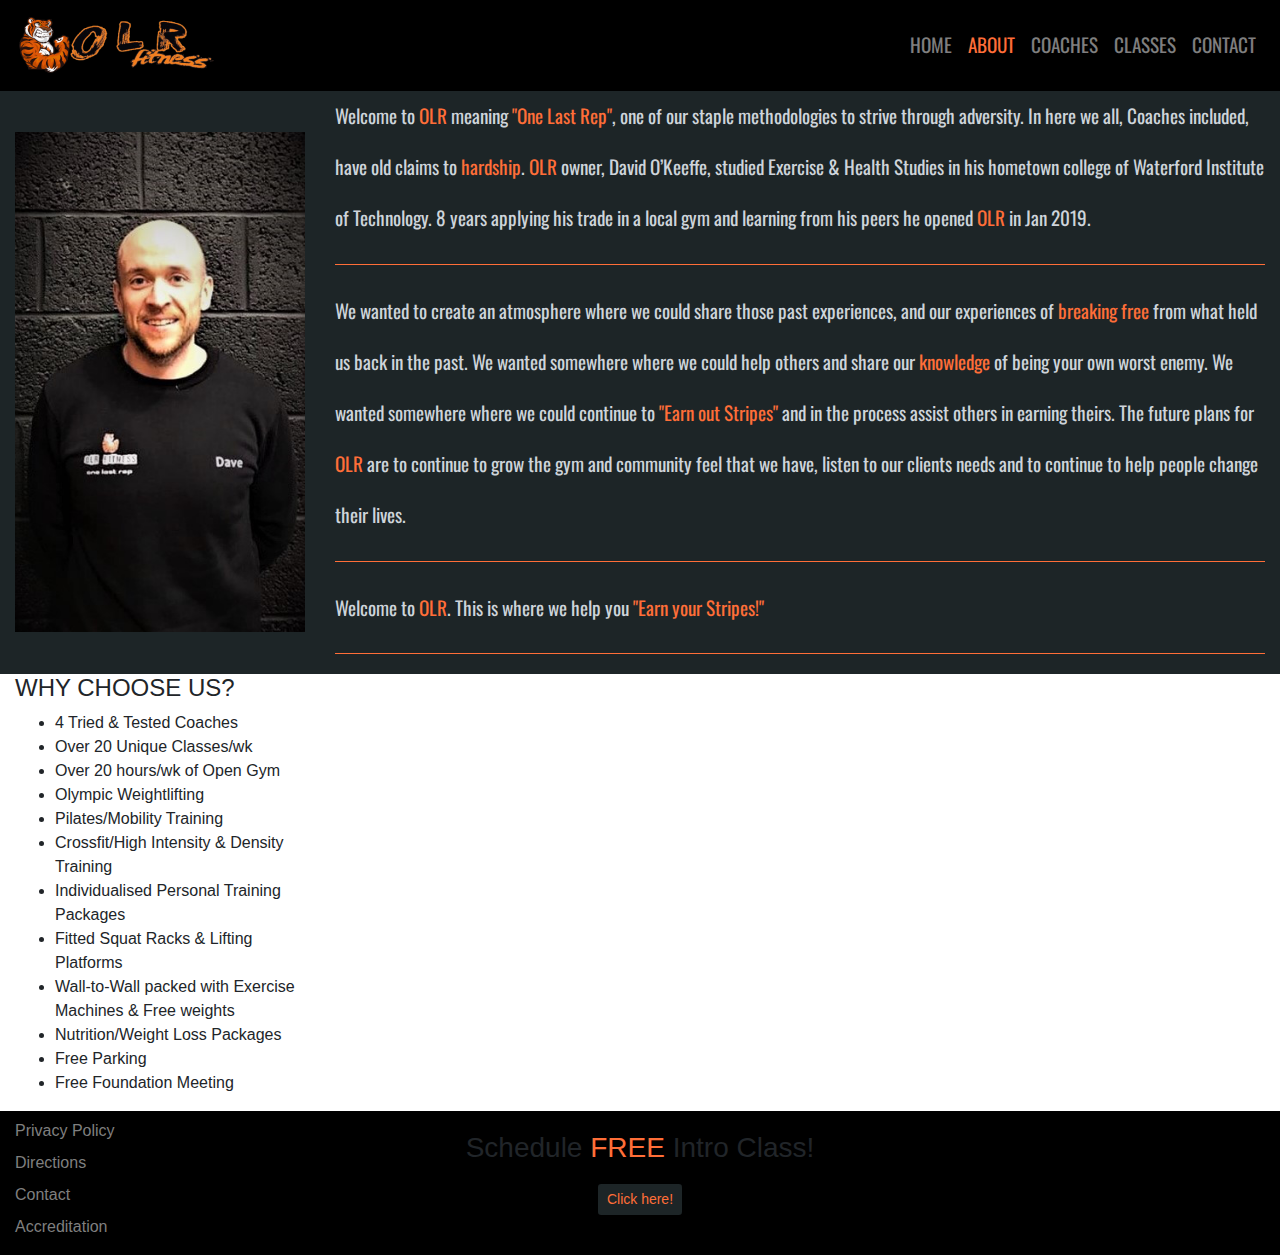
==== about.html @ 80a152c9 "Branding images placed in images directory for Carousel" ====
<!doctype html>
<html lang="en">
<head>
    <meta charset="UTF-8">
    <meta name="viewport"
          content="width=device-width, initial-scale=1.0">
    <meta http-equiv="X-UA-Compatible" content="ie=edge">
    <link rel="stylesheet" href="css/style.css" type="text/css">
    <link rel="stylesheet" href="https://maxcdn.bootstrapcdn.com/bootstrap/4.1.3/css/bootstrap.min.css">
    <link rel="stylesheet" href="https://use.fontawesome.com/releases/v5.8.1/css/all.css" integrity="sha384-50oBUHEmvpQ+1lW4y57PTFmhCaXp0ML5d60M1M7uH2+nqUivzIebhndOJK28anvf" crossorigin="anonymous">
    <link rel="stylesheet" href="https://fonts.googleapis.com/css?family=Oswald">
    <title>One Last Rep | Earn your Stripes!</title>
</head>

<body>
<header>
<!-- Nav -->
    <nav class="navbar navbar-expand-lg navbar-dark bg-custom fixed-top">

        <!-- Gym Logo -->
        <a class="navbar-brand" href="index.html">
            <img src="images/olrfitnesslogo.png" alt="gym Logo" title="gym Logo">
        </a>

        <!-- Toggler Icon on Mobile -->
        <button class="navbar-toggler" type="button" data-toggle="collapse" data-target="#navbarNavDropdown" aria-controls="navbarNavDropdown" aria-expanded="false" aria-label="Toggle navigation">
            <span class="navbar-toggler-icon"></span>
        </button>

        <!-- Navigation Links -->
        <div class="collapse navbar-collapse" id="navbarNavDropdown">
            <ul class="navbar-nav ml-auto uppercase">
               <li class="nav-item">
                   <a class="nav-link" href="index.html">Home</a>
               </li>
                <li class="nav-item active">
                   <a class="nav-link" href="about.html">About<span class="sr-only">(current)</span></a>
               </li>
                <li class="nav-item">
                   <a class="nav-link" href="coaches.html">Coaches</a>
               </li>
                <li class="nav-item">
                   <a class="nav-link" href="classes.html">Classes</a>
               </li>
                <li class="nav-item">
                   <a class="nav-link" href="contact.html">Contact</a>
               </li>
            </ul>
        </div>
    </nav>
</header>

<section class="container-fluid about-main justify-content-center">
    <div class="row">
        <div class="col-sm-12 col-md-4 col-lg-3 d-md-block owner-main">
            <figure class="owner-image" title="olrowner"></figure>
        </div>
        <div class="col-sm-12 col-md-8 col-lg-9 owner-details">
            <p> Welcome to <span class="orange">OLR</span> meaning <span class="orange">"One Last Rep"</span>, one of our staple methodologies to strive through adversity.
                In here we all, Coaches included, have old claims to <span class="orange">hardship</span>. <span class="orange">OLR</span> owner, David O’Keeffe, studied Exercise
                & Health Studies in his hometown college of Waterford Institute of Technology. 8 years applying his trade in a local gym and learning from his peers he opened <span class="orange">OLR</span> in Jan 2019.</p>
            <p> We wanted to create an atmosphere where we could share those past experiences, and our experiences of <span class="orange">breaking
                free</span> from what held us back in the past. We wanted somewhere where we could help others and share our <span class="orange">knowledge</span>
                of being your own worst enemy. We wanted somewhere where we could continue to <span class="orange">"Earn out Stripes"</span> and in the
                process assist others in earning theirs. The future plans for <span class="orange">OLR</span> are to continue to grow the gym and
                community feel that we have, listen to our clients needs and to continue to help people change their lives.</p>
            <p> Welcome to <span class="orange">OLR</span>. This is where we help you <span class="orange">"Earn your Stripes!"</span></p>
        </div>
    </div>
</section>

<section class="container-fluid about-body">
    <div class="row">
       <div class="col-12 amenities-header uppercase">
           <h4>Why choose us?</h4>
       </div>
    </div>
    <div class="row">
        <div class="col-sm-12 col-md-3 col-lg-3 amenities">
            <ul class="amenities-list">
                <li class="amenities-item">4 Tried & Tested Coaches</li>
                <li class="amenities-item">Over 20 Unique Classes/wk</li>
                <li class="amenities-item">Over 20 hours/wk of Open Gym</li>
                <li class="amenities-item">Olympic Weightlifting</li>
                <li class="amenities-item">Pilates/Mobility Training</li>
                <li class="amenities-item">Crossfit/High Intensity & Density Training</li>
                <li class="amenities-item">Individualised Personal Training Packages</li>
                <li class="amenities-item">Fitted Squat Racks & Lifting Platforms</li>
                <li class="amenities-item">Wall-to-Wall packed with Exercise Machines & Free weights</li>
                <li class="amenities-item">Nutrition/Weight Loss Packages</li>
                <li class="amenities-item">Free Parking</li>
                <li class="amenities-item">Free Foundation Meeting</li>
            </ul>
        </div>
        <!--Carousel-->

    </div>
</section>

<!-- Footer (social media/Free Intro Class CTA/Privacy Policy etc etc) -->
    <footer class="container-fluid">
        <div class="row">
            <div class="col-sm-4 footer-list text-center">
                <ul class="additional-links-footer">
                    <li class="footer-item"><a href="#">Privacy Policy</a></li>
                    <li class="footer-item"><a href="https://wego.here.com/directions/mix//OLR-Fitness,-Six-Cross-Roads,-Waterford:[base64]?map=52.22113,-6.92637,11,normal&fb_locale=en_GB" target="_blank">Directions</a></li>
                    <li class="footer-item"><a href="contact.html">Contact</a></li>
                    <li class="footer-item"><a href="#">Accreditation</a></li>
                </ul>
            </div>
            <div class="col-sm-4 sign-up text-center">
                <section class="free-intro">
                    <h3 class="free-intro-header">Schedule <span class="faded-orange">FREE</span> Intro Class!</h3>
                        <button class="btn btn-sm btn--cta btn--orange" data-toggle="modal" data-target="#signUpModal">Click here!</button>
                </section>
            </div>
            <div class="col-sm-4">
                <ul class="list-inline social-links">
                    <li class="list-inline-item">
                        <a target="_blank" href="https://www.facebook.com/OLR-Fitness-486930048474107/">
                            <i class="fab fa-facebook" aria-hidden="true"></i>
                            <span class="sr-only">Facebook</span>
                        </a>
                    </li>
                    <li class="list-inline-item">
                        <a target="_blank" href="#">
                            <i class="fab fa-twitter" aria-hidden="true"></i>
                            <span class="sr-only">Twitter</span>
                        </a>
                    </li>
                    <li class="list-inline-item">
                        <a target="_blank" href="https://www.instagram.com/olrfitnesswaterford/?hl=en">
                            <i class="fab fa-instagram" aria-hidden="true"></i>
                            <span class="sr-only">Instagram</span>
                        </a>
                    </li>
                    <li class="list-inline-item">
                        <a target="_blank" href="#">
                            <i class="fab fa-linkedin" aria-hidden="true"></i>
                            <span class="sr-only">LinkedIn</span>
                        </a>
                    </li>
                    <li class="list-inline-item">
                        <a target="_blank" href="#">
                            <i class="fab fa-youtube" aria-hidden="true"></i>
                            <span class="sr-only">Youtube</span>
                        </a>
                    </li>
                </ul>
            </div>
        </div>
    </footer>

<!-- Modal Popup -->
    <div class="modal" tabindex="-1" role="dialog" id="signUpModal">
        <div class="modal-dialog" role="document">
            <div class="modal-content">
                <div class="modal-header">
                    <h5 class="modal-title">Let's get you started.</h5>
                    <button type="button" class="close" data-dismiss="modal" aria-label="Close">
          <span aria-hidden="true">&times;</span>
        </button>
                </div>
                <div class="modal-body">
                    <form>
                        <div class="form-group">
                            <label for="Name">Full Name</label>
                            <input type="text" class="form-control" id="Name" aria-describedby="nameHelp" placeholder="Enter Full Name" required>
                            <small id="nameHelp" class="form-text text-muted">Your personal details are safe with us!</small>
                        </div>
                        <div class="form-group">
                            <label for="InputEmail1">Email address</label>
                            <input type="email" class="form-control" id="InputEmail1" aria-describedby="emailHelp" placeholder="Enter email" required>
                            <small id="emailHelp" class="form-text text-muted">We'll never share your email with anyone else.</small>
                        </div>
                        <div class="form-group">
                            <label for="PhoneNo">Contact Number</label>
                            <input type="number" class="form-control" id="PhoneNo" aria-describedby="phoneNoHelp" placeholder="Enter Phone Number" required>
                            <small id="phoneNoHelp" class="form-text text-muted">We'll never share your Contact number with anyone else.</small>
                        </div>
                        <div class="form-group">
                            <label for="goals">What are your Goals?</label>
                            <textarea class="form-control" id="goals" aria-describedby="goalsNoHelp" placeholder="Tell us what you need!" required></textarea>
                            <small id="goalsHelp" class="form-text text-muted">This information is strictly confidential and will enable us to tailor your first class to your requirement!</small>
                        </div>
                        <button type="submit" class="btn btn-success">Submit</button>
                    </form>
                </div>
            </div>
        </div>
    </div>
<!-- / . Modal Popup -->

<!-- JQuery -->
<script src="https://code.jquery.com/jquery-3.3.1.slim.min.js"></script>
<script src="https://cdnjs.cloudflare.com/ajax/libs/popper.js/1.14.7/umd/popper.min.js"></script>
<script src="https://stackpath.bootstrapcdn.com/bootstrap/4.3.1/js/bootstrap.min.js"></script>


</body>
</html>
---- css/style.css ----
/* Global */

.container-wrapper {
    width: 100%;
}

.uppercase {
    text-transform: uppercase;
}

.text-center {
    text-align: center !important;
}

/* Block Dividers */

.block-divider {
    width: 175px;
    height: 2px;
    border: 0;
    background-color: orangered;
}

/* Navbar */

.navbar {
    margin-bottom: 0;
    border: 0;
    background-color: black;
    text-align: center;
}

.navbar-brand {
    height: 75px;
}

.navbar-brand img{
    width: 200px;
    height: 65px;
}

.nav-item {
    font-size: 1.2em;
    font-family: 'Oswald', sans-serif;
}

.active a {
    color: #ff6e38 !important;
}

.navbar ul li a:hover {
    color: #ff6e38 !important;
    transition: all 0.35s ease-in-out;
    -moz-transition: all 0.35s ease-in-out;
    -webkit-transition: all 0.35s ease-in-out;
    -o-transition: all 0.35s ease-in-out;
}

/* Index Welcome image */

figure {
    margin: 0 !important;
}

.main-img {
    height: 50vh;
    width: 100%;
     background: url("../images/busyGym.jpg") no-repeat bottom;
      -webkit-background-size: cover;
      -moz-background-size: cover;
      -o-background-size: cover;
      background-size: cover;

      display: flex;
      align-items: center;
      justify-content: center;

      position: relative;
}

.main-img .lead {
    margin: 25px 0 0 0;
    color: white;
    font-size: 2.4rem;
    font-weight: 400;
    text-align: center;
}

/* Index Testimonials Section */

.container-wrapper-testimonials {
    margin: 0;
    padding-top: 50px;
    padding-bottom: 50px;
    background-color: #1d2527;
}

.testimonials-header {
    color: orangered;
    text-align: center;
}

.testimonial {
    padding: 20px 0;
}

.media {
    padding: 0 20px 0;
}

.testimonial-image {
    height: 100px;
    width: 100px;
    border-radius: 50%;
}

.media-body p {
    color: white;
    padding-left: 15px;
    padding-right: 15px;
}

p .orange {
    color: #ff6e38;
}

/* About Owner & History Section */

.about-main {
    margin-top: 90px;
    background: #1d2527;
}

.owner-main {
    margin: auto 0;
}

.owner-image {
    background: url("../images/daveowner.jpg") no-repeat center;
    position: relative;
    background-size: cover;
    height: 500px;
}

.owner-details {
    font-size: 1.2em;
    line-height: 3.2rem;
    font-family: 'oswald', sans-serif;
    color: #ced4da;
    padding: 0 auto;
}

.owner-details p::after {
    content: "";
    display: block;
    height: 1px;
    width: 100%;
    margin: 20px 0;
    background: #ff6e38;
}

/* About Set Apart Column */

.set-apart-column {
    height: auto;
    width: 100%;
     background: url("../images/bodybuilding-close-up-dumbbells-260352.jpg") no-repeat center;
      -webkit-background-size: cover;
      -moz-background-size: cover;
      -o-background-size: cover;
      background-size: cover;

      display: flex;
      align-items: center;
      justify-content: center;

      position: relative;
}

.set-apart-column p {
    font-family: 'Oswald', sans-serif;
    font-size: 2.4em;
    color: #ced4da;
    text-align: center;
    line-height: 12.0rem;
    text-shadow: -1px 0 black, 0 1px black, 1px 0 black, 0 -1px black;
}

/* Coaches Profile Section */

.coaches-profiles {
    margin-top: 90px;
    background-color: #1d2527;
}

.coach-details {
    padding-top: 20px;
    padding-left: 30px !important;
}

.coach-details img {
    margin-left: 10px;
    height: 200px;
    width: 200px;
    padding-bottom: 10px;
}

.coach-expertise h4 {
    font-family: 'Oswald', sans-serif;
    color: #ced4da;
    text-decoration: underline;
    text-align: center;
    padding-top: 10px;
}

.list-group {
    color: #ced4da;
    list-style-type: none;
    padding: 15px 0;
    text-align: center;
}

.list-group-item {
    background-color: #1d2527 !important;
    border: none !important;
}

.list-group li {
    font-family: 'Oswald', sans-serif;
    font-size: 0.8em;
    padding: 10px 0;
}

.coach-name h3 {
    font-family: 'Oswald', sans-serif;
    text-align: center;
    color: #ff6e38;
    background-image: linear-gradient(rgba(0, 0, 0, 0), rgba(0, 0, 0, 0) , rgba(255, 255, 255, 0.1));
    padding: auto;
}

.coach-bio p {
    color: #ced4da;
    font-family: 'Oswald', sans-serif;
    line-height: 2.4em;
    font-size: 18px;
}

/* Classes Breakdown Section */

.classes-breakdown {
    margin-top: 90px;
    background-color: #1d2527;
}

/* Classes Class details */

.class-details i {
    color: #ced4da;
}

/* Classes Timetable */

.timetable-header {
    margin-top: 10px;
}

.timetable-header h2 {
    color: #ff6e38;
    text-align: center;
    font-family: 'Oswald', sans-serif;
}

.timetable-header h2::after {
    content: "";
    display: block;
    height: 1px;
    width: 100%;
    margin: 20px 0;
    background: #ff6e38;
}

.timetable-subheader {
    color: #ced4da;
    text-align: center;
    font-family: 'Oswald', sans-serif;
    font-size: large;
    margin-bottom: 0;
}

.class-timetable-day {
    font-family: 'Oswald', sans-serif;
    font-size: 1.2em;
    text-align: center;
    margin: 0;
    padding: 0;
    width: 100%;
}

.class-timetable-day li {
    border: 2px solid #ff6e38;
    list-style-type: none;
    border-radius: 14px 14px 0 0;
    margin: 10px;
    overflow: auto;
    background: #ced4da;
}

.day {
    background-color: #ff6e38 !important;
    padding: 6px 10px 10px 10px;
}

.day h4 {
    color: #1d2527;
    text-align: left;
    font-size: 1.4em;
}

.classes-breakdown ul::before {
    content: "";
    display: block;
    height: 1px;
    width: 100%;
    margin: 20px 0;
    background: #ff6e38;
}

/* Contact Form */

.contact-form-section {
    margin: 91px 0 20px 0;
    /*background-color: #ced4da;*/

    background: url("../images/barbell_rack.jpg") no-repeat center;
      -webkit-background-size: cover;
      -moz-background-size: cover;
      -o-background-size: cover;
      background-size: cover;
    box-shadow: inset 0 0 0 1000px rgba(0,0,0,.5);

    padding: 20px;
    border: solid 1px orangered;
    border-radius: 7px;

}

.contact-form-header {
    font-family: 'Oswald', sans-serif;
    color: #ff6e38;
    padding-top: 10px;
}

.contact-form-header::after {
    content: "";
    display: block;
    height: 1px;
    width: 80%;
    margin: 20px auto 0;
    background: #ff6e38;
}

.contact-form-sub-header {
    font-family: 'Oswald', sans-serif;
    color: #ced4da;
    padding-bottom: 10px;
}

form .form-control {
    margin-bottom: 10px;
}

form textarea {
    height: 15rem !important;
}

.custom-select {
    color: #495057 !important;
    margin-bottom: 10px;
}

/* Opening Hours Contact Page */

.opening-hours-header {
    font-family: 'Oswald', sans-serif;
    font-size: 1.6em;
    color: #1d2527;
    padding: 0;
    margin: 0 auto 15px;
}

.opening-hours-header h4::after {
    content: "";
    display: block;
    height: 1px;
    width: 80%;
    margin: 20px auto 0;
    background: #ff6e38;
}

.opening-hours ul {
    font-family: 'Oswald', sans-serif;
    font-size: 1.2em;
    color: #1d2527;
    list-style-type: none;
    padding: 0;
    margin: auto;
}

.opening-hours li {
    margin-bottom: 20px;
}

.weekdays p {
    margin-bottom: 0;
    text-decoration: underline;
}

.weekdays i {
    color: #ff6e38;
}


/* Footer */

footer {
    background: #000000;
}

/* Auxiliary Links */

.footer-list .additional-links-footer {
    padding-left: 0 !important;
}

.footer-list .footer-item a {
    color: #7f7f7f;
}

.footer-item {
    list-style-type: none;
    padding-top: 0.5rem;
}

.footer-list li a {
    text-decoration: none;
    transition: all 0.35s ease-in-out;
    -moz-transition: all 0.35s ease-in-out;
    -webkit-transition: all 0.35s ease-in-out;
    -o-transition: all 0.35s ease-in-out;
}

.footer-list li a:hover {
    color: #ff6e38;
}

/* Sign-up Footer Section*/

.sign-up h3 {
    text-align: center;
    padding: 20px 0;
    margin-bottom: 0;
}

.free-intro .faded-orange {
    color: #ff6e38;
}

.btn--orange {
    background-color: #1d2527;
    color: #ff6e38;
    display: flex;
    justify-content: center;
    align-items: center;
}

/* Social Media Links Footer Section */

.social-links {
    padding-top: 50px;
    text-align: center;
}

.social-links li a i {
    width: 40px;
    height: 40px;
    font-size: 2em;
    color: #7f7f7f;
    transition: all 0.35s ease-in-out;
    -moz-transition: all 0.35s ease-in-out;
    -webkit-transition: all 0.35s ease-in-out;
    -o-transition: all 0.35s ease-in-out;
}

.social-links li a i:hover {
    color: #ff6e38;
}

/* Modal */

.modal-header, .form-group {
    color: orangered;
}

.close {
    color: orangered !important;
}

.form-group small {
    color: #7e9ca7 !important;
}

.btn-success {
    background-color: white !important;
    color: orangered !important;
    border-color: #ced4da !important;
}

/* Media Queries */

@media (min-width: 992px) {
    .col-sm-4 {
        width: 100%;
    }

    .col-md-4 {
        flex: 0 0 50%;
        width: 33%;
    }

    /* Classes Page expansion */
    .classes-breakdown ul::before {
        height: 0;
        width: 0;
    }

    .class-timetable-day {
        border-top: 1px solid #ff6e38;
        width: 100%;
        margin: 20px 0;
        padding: 15px 0 0 0;
    }

    .class-timetable-day {
        display: flex;
        flex-direction: row;
    }

    .class-timetable-day li {
        width: 10%;
        padding: 0 5px 0 5px;
        min-height: 100px;
    }

    /* Form width resize */
    form {
        width: 50%;
        margin: auto;
    }
}

@media (max-width: 1280px) {
    /* Coaches Section Compressions & Modifications */

    .coach-details {
        display: none;
    }

    .coach-bio {
        margin: auto;
    }

    .coach-expertise {
        margin: auto;
    }
}

@media (min-width: 768px) {
    /* Footer Additional & Social Links Alignment correction for tablet */
    .additional-links-footer {
        text-align: left;
    }

    .social-links {
        text-align: right;
    }
}

@media (min-width: 576px) and (max-width: 1024px){
    /* Footer Additional and CTA Sections Padding correction for tablet sizes */
    .footer-list {
        padding-top: 10px;
    }

    .free-intro {
        padding-bottom: 10px;
    }

    .free-intro-header {
        padding: 10px 0 !important;
    }
}

@media (min-width: 576px) and (max-width: 991px) {
    /* Index Testimonial image vertical padding to simulate centering. */
    .testimonial-image {
        margin-top: 25px;
    }
}
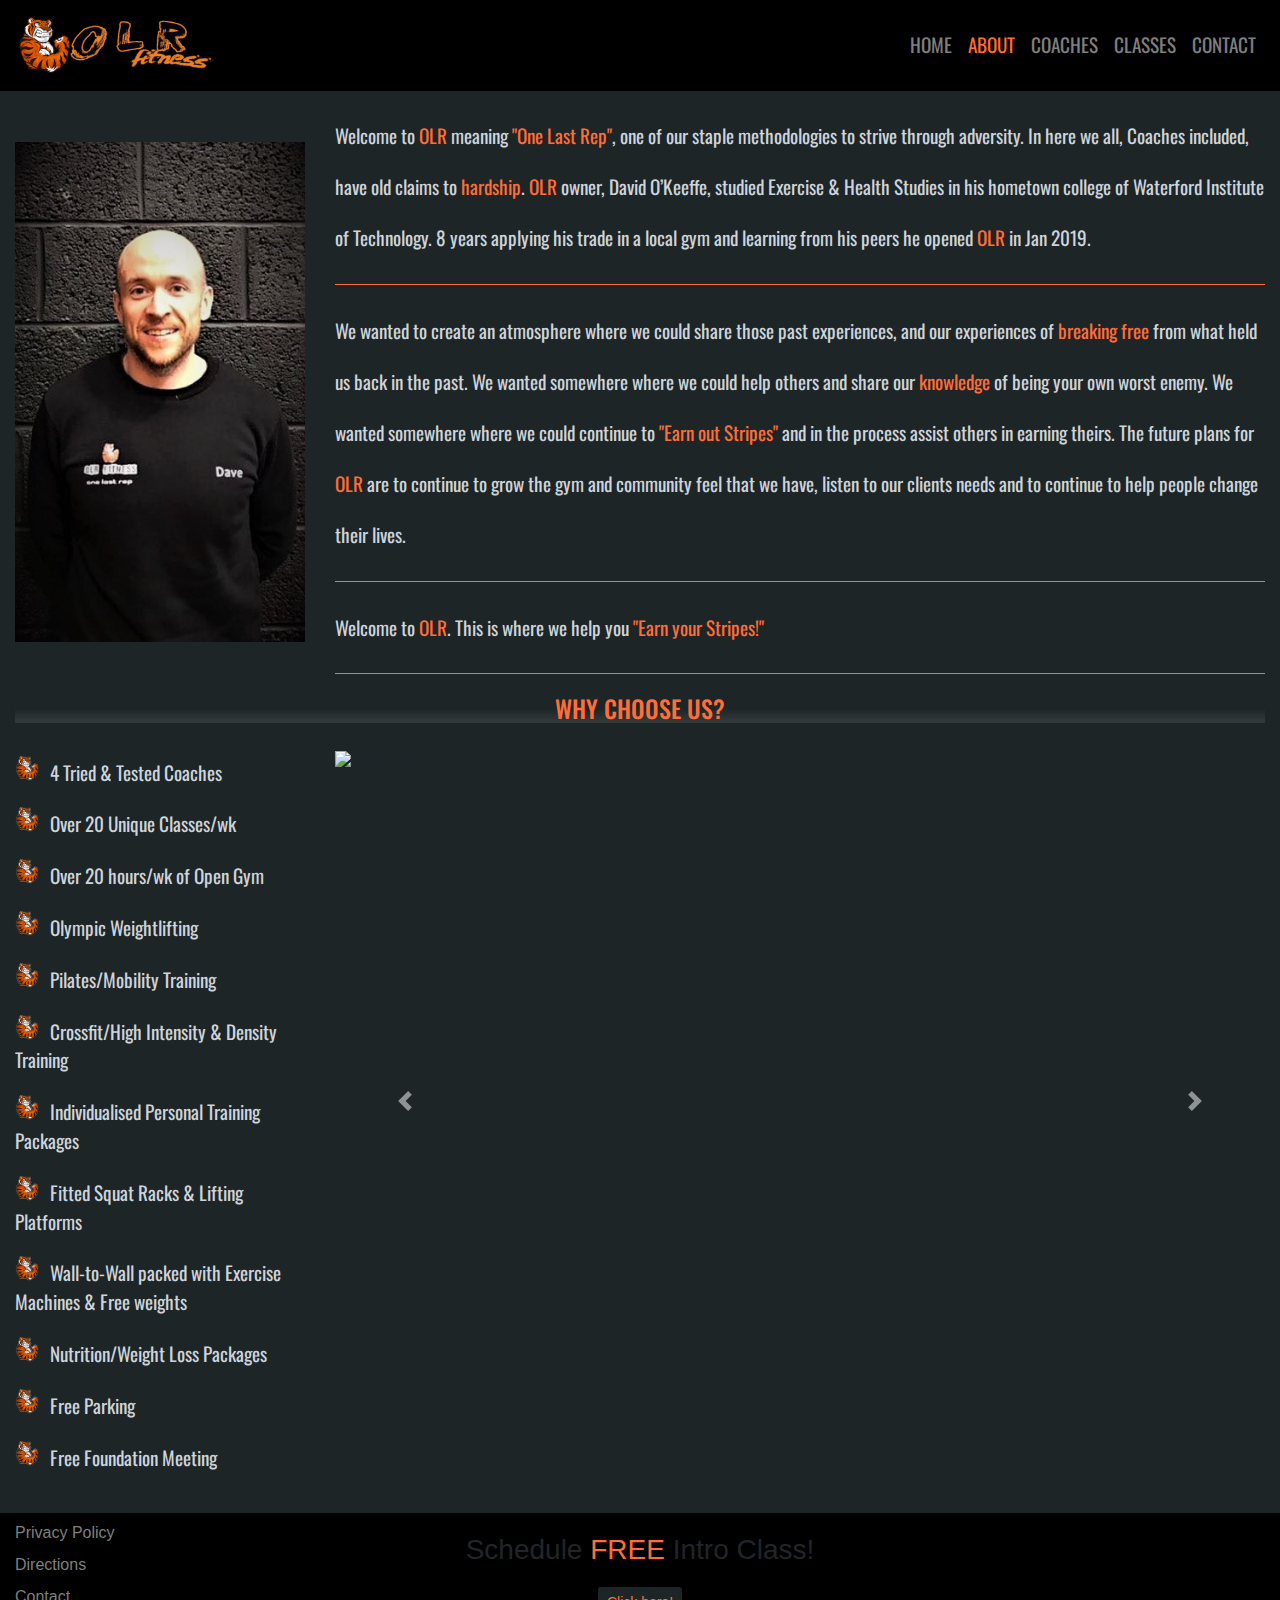
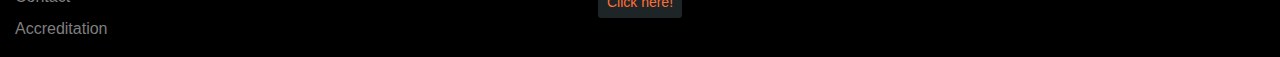
==== commit f5569eb0: "About page Carousel filled with remainder of images" ====
--- a/about.html
+++ b/about.html
@@ -92,8 +92,55 @@
                 <li class="amenities-item">Free Foundation Meeting</li>
             </ul>
         </div>
-        <!--Carousel-->
-
+
+        <!-- Carousel -->
+        <div class="col-sm-12 col-md-9 col-lg-9 carousel-container">
+            <div id="carouselExampleControls" class="carousel slide" data-ride="carousel">
+              <div class="carousel-inner">
+                <div class="carousel-item active">
+                  <img class="d-block w-100 img-fluid" src="images/assaultbike.jpg" alt="First slide">
+                </div>
+                <div class="carousel-item">
+                  <img class="d-block w-100 img-fluid" src="images/bikeerg.jpg" alt="Second slide">
+                </div>
+                <div class="carousel-item">
+                  <img class="d-block w-100 img-fluid" src="images/dumbbells.jpg" alt="Third slide">
+                </div>
+                <div class="carousel-item">
+                  <img class="d-block w-100 img-fluid" src="images/squatracks2.jpg" alt="Third slide">
+                </div>
+                <div class="carousel-item">
+                  <img class="d-block w-100 img-fluid" src="images/prowlers.jpg" alt="Third slide">
+                </div>
+                <div class="carousel-item">
+                  <img class="d-block w-100 img-fluid" src="images/resistancebands.jpg" alt="Third slide">
+                </div>
+                <div class="carousel-item">
+                  <img class="d-block w-100 img-fluid" src="images/rower.jpg" alt="Third slide">
+                </div>
+                <div class="carousel-item">
+                  <img class="d-block w-100 img-fluid" src="images/squatrack.jpg" alt="Third slide">
+                </div>
+                <div class="carousel-item">
+                  <img class="d-block w-100 img-fluid" src="images/skierg.jpg" alt="Third slide">
+                </div>
+                <div class="carousel-item">
+                  <img class="d-block w-100 img-fluid" src="images/medicineballs.jpg" alt="Third slide">
+                </div>
+                <div class="carousel-item">
+                  <img class="d-block w-100 img-fluid" src="images/olrfitnessblack-tiger.png" alt="Third slide">
+                </div>
+              </div>
+                  <a class="carousel-control-prev" href="#carouselExampleControls" role="button" data-slide="prev">
+                    <span class="carousel-control-prev-icon" aria-hidden="true"></span>
+                    <span class="sr-only">Previous</span>
+                  </a>
+                  <a class="carousel-control-next" href="#carouselExampleControls" role="button" data-slide="next">
+                    <span class="carousel-control-next-icon" aria-hidden="true"></span>
+                    <span class="sr-only">Next</span>
+                  </a>
+            </div>
+        </div>
     </div>
 </section>
 
--- a/css/style.css
+++ b/css/style.css
@@ -147,6 +147,7 @@
     line-height: 3.2rem;
     font-family: 'oswald', sans-serif;
     color: #ced4da;
+    margin-top: 20px;
     padding: 0 auto;
 }
 
@@ -159,31 +160,59 @@
     background: #ff6e38;
 }
 
-/* About Set Apart Column */
-
-.set-apart-column {
-    height: auto;
-    width: 100%;
-     background: url("../images/bodybuilding-close-up-dumbbells-260352.jpg") no-repeat center;
-      -webkit-background-size: cover;
-      -moz-background-size: cover;
-      -o-background-size: cover;
-      background-size: cover;
-
-      display: flex;
-      align-items: center;
-      justify-content: center;
-
-      position: relative;
-}
-
-.set-apart-column p {
-    font-family: 'Oswald', sans-serif;
-    font-size: 2.4em;
-    color: #ced4da;
-    text-align: center;
-    line-height: 12.0rem;
-    text-shadow: -1px 0 black, 0 1px black, 1px 0 black, 0 -1px black;
+/* Amenities List Breakdown Section */
+
+.about-body {
+    background-color: #1d2527;
+}
+
+.amenities-header h4 {
+    font-family: 'Oswald', sans-serif;
+    text-align: center;
+    color: #ff6e38;
+    background-image: linear-gradient(rgba(0, 0, 0, 0), rgba(0, 0, 0, 0) , rgba(255, 255, 255, 0.1));
+    padding: auto;
+}
+
+.amenities-list {
+    color: #ced4da;
+    list-style-type: none;
+    padding: 15px 0;
+    text-align: left;
+}
+
+.amenities-item {
+    background-color: #1d2527 !important;
+    border: none !important;
+}
+
+.amenities-list li {
+    font-family: 'Oswald', sans-serif;
+    font-size: 1.2em;
+    padding: 10px 0;
+}
+
+.amenities-item::before {
+    content: '';
+    display: inline-block;
+    height: 25px;
+    width: 35px;
+    background-image: url('../images/olrfitnessblack-tiger.png');
+    background-size: contain;
+    background-repeat: no-repeat;
+}
+
+/* About page Carousel */
+
+.carousel img {
+    object-fit: contain;
+    height: 700px;
+    min-width: 100%;
+    max-width: none;
+}
+
+.carousel-item {
+    margin: 20px auto;
 }
 
 /* Coaches Profile Section */
@@ -191,18 +220,6 @@
 .coaches-profiles {
     margin-top: 90px;
     background-color: #1d2527;
-}
-
-.coach-details {
-    padding-top: 20px;
-    padding-left: 30px !important;
-}
-
-.coach-details img {
-    margin-left: 10px;
-    height: 200px;
-    width: 200px;
-    padding-bottom: 10px;
 }
 
 .coach-expertise h4 {
@@ -332,7 +349,7 @@
     margin: 91px 0 20px 0;
     /*background-color: #ced4da;*/
 
-    background: url("../images/barbell_rack.jpg") no-repeat center;
+    background: url("../images/barbells.jpg") no-repeat center;
       -webkit-background-size: cover;
       -moz-background-size: cover;
       -o-background-size: cover;
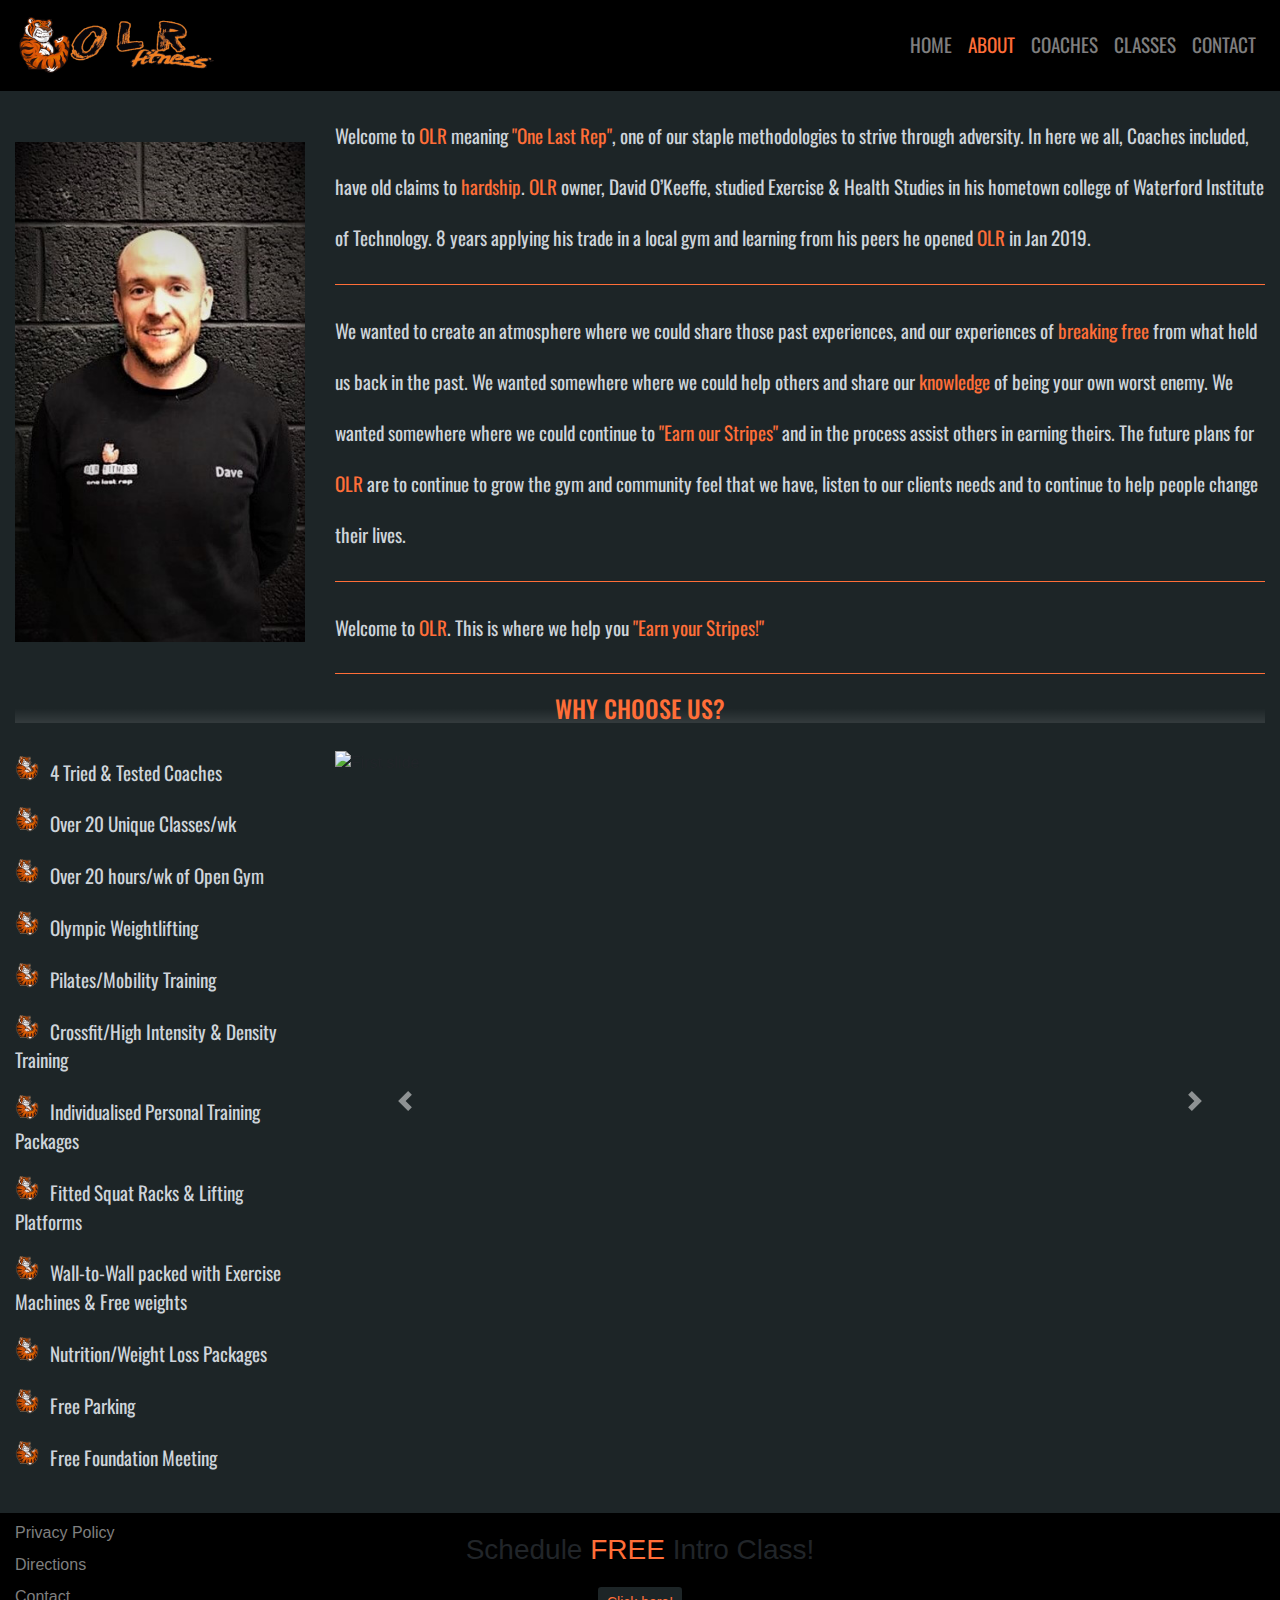
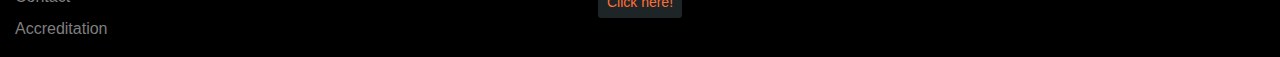
==== commit 359c07cc: "Resolved spelling errors in owner-details section" ====
--- a/about.html
+++ b/about.html
@@ -61,7 +61,7 @@
                 & Health Studies in his hometown college of Waterford Institute of Technology. 8 years applying his trade in a local gym and learning from his peers he opened <span class="orange">OLR</span> in Jan 2019.</p>
             <p> We wanted to create an atmosphere where we could share those past experiences, and our experiences of <span class="orange">breaking
                 free</span> from what held us back in the past. We wanted somewhere where we could help others and share our <span class="orange">knowledge</span>
-                of being your own worst enemy. We wanted somewhere where we could continue to <span class="orange">"Earn out Stripes"</span> and in the
+                of being your own worst enemy. We wanted somewhere where we could continue to <span class="orange">"Earn our Stripes"</span> and in the
                 process assist others in earning theirs. The future plans for <span class="orange">OLR</span> are to continue to grow the gym and
                 community feel that we have, listen to our clients needs and to continue to help people change their lives.</p>
             <p> Welcome to <span class="orange">OLR</span>. This is where we help you <span class="orange">"Earn your Stripes!"</span></p>
@@ -107,28 +107,28 @@
                   <img class="d-block w-100 img-fluid" src="images/dumbbells.jpg" alt="Third slide">
                 </div>
                 <div class="carousel-item">
-                  <img class="d-block w-100 img-fluid" src="images/squatracks2.jpg" alt="Third slide">
-                </div>
-                <div class="carousel-item">
-                  <img class="d-block w-100 img-fluid" src="images/prowlers.jpg" alt="Third slide">
-                </div>
-                <div class="carousel-item">
-                  <img class="d-block w-100 img-fluid" src="images/resistancebands.jpg" alt="Third slide">
-                </div>
-                <div class="carousel-item">
-                  <img class="d-block w-100 img-fluid" src="images/rower.jpg" alt="Third slide">
-                </div>
-                <div class="carousel-item">
-                  <img class="d-block w-100 img-fluid" src="images/squatrack.jpg" alt="Third slide">
-                </div>
-                <div class="carousel-item">
-                  <img class="d-block w-100 img-fluid" src="images/skierg.jpg" alt="Third slide">
-                </div>
-                <div class="carousel-item">
-                  <img class="d-block w-100 img-fluid" src="images/medicineballs.jpg" alt="Third slide">
-                </div>
-                <div class="carousel-item">
-                  <img class="d-block w-100 img-fluid" src="images/olrfitnessblack-tiger.png" alt="Third slide">
+                  <img class="d-block w-100 img-fluid" src="images/squatracks2.jpg" alt="Fourth slide">
+                </div>
+                <div class="carousel-item">
+                  <img class="d-block w-100 img-fluid" src="images/prowlers.jpg" alt="Fifth slide">
+                </div>
+                <div class="carousel-item">
+                  <img class="d-block w-100 img-fluid" src="images/resistancebands.jpg" alt="Sixth slide">
+                </div>
+                <div class="carousel-item">
+                  <img class="d-block w-100 img-fluid" src="images/rower.jpg" alt="Seventh slide">
+                </div>
+                <div class="carousel-item">
+                  <img class="d-block w-100 img-fluid" src="images/squatrack.jpg" alt="Eighth slide">
+                </div>
+                <div class="carousel-item">
+                  <img class="d-block w-100 img-fluid" src="images/skierg.jpg" alt="Ninth slide">
+                </div>
+                <div class="carousel-item">
+                  <img class="d-block w-100 img-fluid" src="images/medicineballs.jpg" alt="Tenth slide">
+                </div>
+                <div class="carousel-item">
+                  <img class="d-block w-100 img-fluid" src="images/olrfitnessblack-tiger.png" alt="Eleventh slide">
                 </div>
               </div>
                   <a class="carousel-control-prev" href="#carouselExampleControls" role="button" data-slide="prev">
--- a/css/style.css
+++ b/css/style.css
@@ -10,6 +10,10 @@
 
 .text-center {
     text-align: center !important;
+}
+
+.orange {
+    color: #ff6e38;
 }
 
 /* Block Dividers */
@@ -104,24 +108,35 @@
     padding: 20px 0;
 }
 
+.testimonial-media {
+    margin: 15px 0;
+}
+
+.testimonial-media::after {
+    content: "";
+    display: block;
+    height: 1px;
+    width: 100%;
+    margin: 20px auto 0;
+    background: #ff6e38;
+}
+
 .media {
-    padding: 0 20px 0;
-}
-
-.testimonial-image {
-    height: 100px;
-    width: 100px;
-    border-radius: 50%;
-}
-
-.media-body p {
+    margin: 10px auto;
+}
+
+.media img{
+    height: 150px;
+    object-fit: contain;
+    min-height: 100%;
+    max-height: none;
+    border-radius: 15% 15% 15% 15% / 10% 10% 10% 10% ;
+}
+
+.blockquote p {
     color: white;
-    padding-left: 15px;
-    padding-right: 15px;
-}
-
-p .orange {
-    color: #ff6e38;
+    margin: auto;
+    padding: 0 15px;
 }
 
 /* About Owner & History Section */
@@ -222,12 +237,38 @@
     background-color: #1d2527;
 }
 
+.coach-details {
+    margin: 20px auto;
+}
+
+.coach-details img {
+    height: 300px;
+    object-fit: contain;
+    min-height: 100%;
+    max-height: none;
+}
+
 .coach-expertise h4 {
     font-family: 'Oswald', sans-serif;
     color: #ced4da;
     text-decoration: underline;
     text-align: center;
     padding-top: 10px;
+}
+
+.coach-name h3 {
+    font-family: 'Oswald', sans-serif;
+    text-align: center;
+    color: #ff6e38;
+    background-image: linear-gradient(rgba(0, 0, 0, 0), rgba(0, 0, 0, 0) , rgba(255, 255, 255, 0.1));
+    padding: auto;
+}
+
+.coach-bio p {
+    color: #ced4da;
+    font-family: 'Oswald', sans-serif;
+    line-height: 2.6em;
+    font-size: 20px;
 }
 
 .list-group {
@@ -244,23 +285,30 @@
 
 .list-group li {
     font-family: 'Oswald', sans-serif;
-    font-size: 0.8em;
+    font-size: 1.2em;
     padding: 10px 0;
 }
 
-.coach-name h3 {
-    font-family: 'Oswald', sans-serif;
-    text-align: center;
-    color: #ff6e38;
-    background-image: linear-gradient(rgba(0, 0, 0, 0), rgba(0, 0, 0, 0) , rgba(255, 255, 255, 0.1));
-    padding: auto;
-}
-
-.coach-bio p {
-    color: #ced4da;
-    font-family: 'Oswald', sans-serif;
-    line-height: 2.4em;
-    font-size: 18px;
+.list-group-item::before {
+    content: '';
+    display: inline-block;
+    height: 25px;
+    width: 35px;
+    background-image: url('../images/olrfitnessblack-tiger.png');
+    background-size: contain;
+    background-repeat: no-repeat;
+    background-position: center;
+}
+
+.list-group-item::after {
+    content: '';
+    display: inline-block;
+    height: 25px;
+    width: 35px;
+    background-image: url('../images/olrfitnessblack-tiger.png');
+    background-size: contain;
+    background-repeat: no-repeat;
+    background-position: center;
 }
 
 /* Classes Breakdown Section */
@@ -357,8 +405,7 @@
     box-shadow: inset 0 0 0 1000px rgba(0,0,0,.5);
 
     padding: 20px;
-    border: solid 1px orangered;
-    border-radius: 7px;
+    border-bottom: solid 1px orangered;
 
 }
 
@@ -569,19 +616,15 @@
         min-height: 100px;
     }
 
-    /* Form width resize */
-    form {
+    /* Contact Form width resize */
+    .contact-form form {
         width: 50%;
         margin: auto;
     }
 }
 
 @media (max-width: 1280px) {
-    /* Coaches Section Compressions & Modifications */
-
-    .coach-details {
-        display: none;
-    }
+    /* Coaches Section Margin Modifications */
 
     .coach-bio {
         margin: auto;
@@ -618,9 +661,13 @@
     }
 }
 
-@media (min-width: 576px) and (max-width: 991px) {
-    /* Index Testimonial image vertical padding to simulate centering. */
-    .testimonial-image {
-        margin-top: 25px;
+@media (max-width: 576px) {
+    .testimonial-media::after {
+        content: "";
+        display: block;
+        height: 1px;
+        width: 80%;
+        margin: 20px auto 0;
+        background: #ff6e38;
     }
 }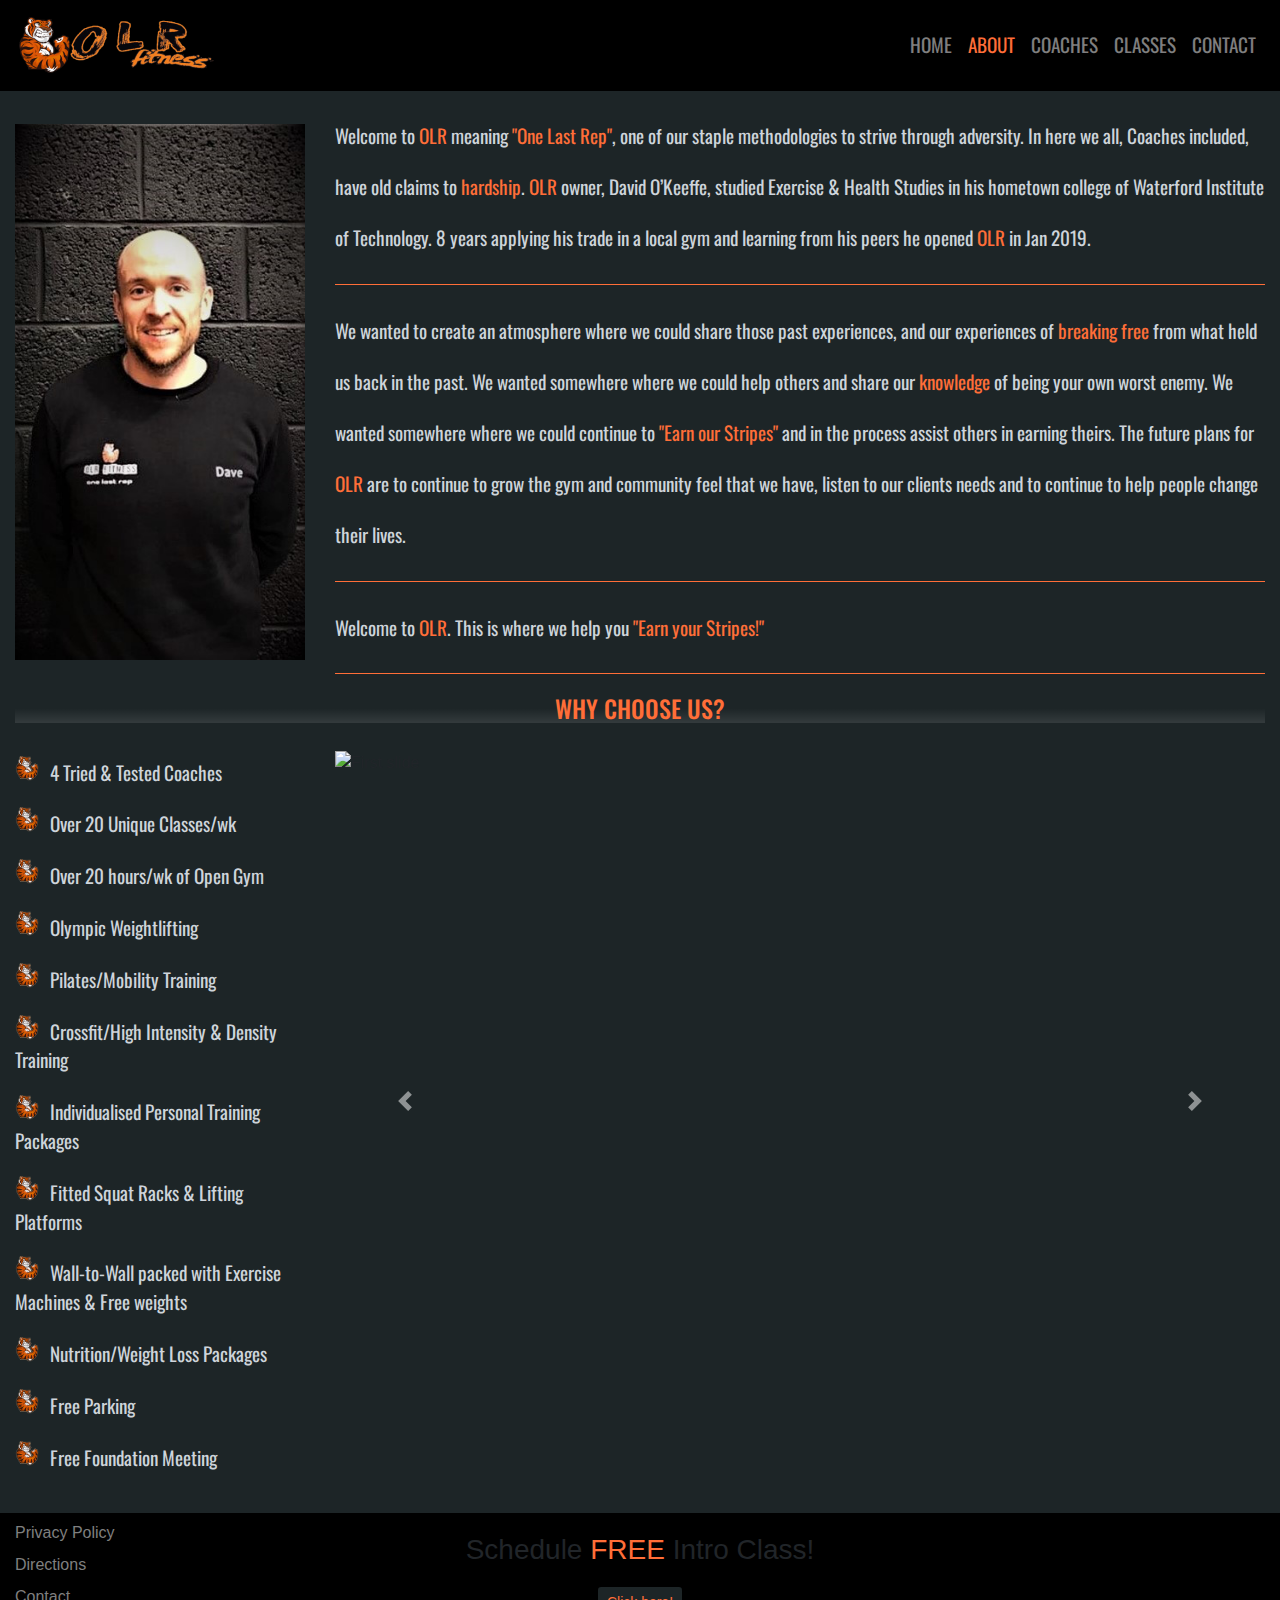
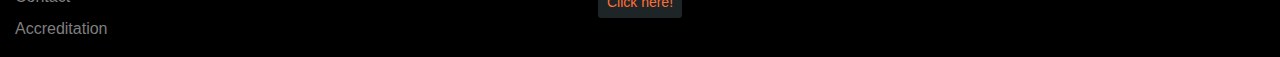
==== commit 0a60fb53: "Favicon.ico added to root and link to favicon added to Head of each page" ====
--- a/about.html
+++ b/about.html
@@ -5,6 +5,7 @@
     <meta name="viewport"
           content="width=device-width, initial-scale=1.0">
     <meta http-equiv="X-UA-Compatible" content="ie=edge">
+    <link rel="shortcut icon" href="favicon.ico" type="image/x-icon">
     <link rel="stylesheet" href="css/style.css" type="text/css">
     <link rel="stylesheet" href="https://maxcdn.bootstrapcdn.com/bootstrap/4.1.3/css/bootstrap.min.css">
     <link rel="stylesheet" href="https://use.fontawesome.com/releases/v5.8.1/css/all.css" integrity="sha384-50oBUHEmvpQ+1lW4y57PTFmhCaXp0ML5d60M1M7uH2+nqUivzIebhndOJK28anvf" crossorigin="anonymous">
@@ -53,7 +54,7 @@
 <section class="container-fluid about-main justify-content-center">
     <div class="row">
         <div class="col-sm-12 col-md-4 col-lg-3 d-md-block owner-main">
-            <figure class="owner-image" title="olrowner"></figure>
+            <img src="images/daveowner.jpg" class="img-fluid mx-auto d-block" alt="One Last Rep Owner ~ Dave O Keeffe">
         </div>
         <div class="col-sm-12 col-md-8 col-lg-9 owner-details">
             <p> Welcome to <span class="orange">OLR</span> meaning <span class="orange">"One Last Rep"</span>, one of our staple methodologies to strive through adversity.
@@ -170,7 +171,7 @@
                         </a>
                     </li>
                     <li class="list-inline-item">
-                        <a target="_blank" href="#">
+                        <a target="_blank" href="https://www.twitter.com/">
                             <i class="fab fa-twitter" aria-hidden="true"></i>
                             <span class="sr-only">Twitter</span>
                         </a>
@@ -182,13 +183,13 @@
                         </a>
                     </li>
                     <li class="list-inline-item">
-                        <a target="_blank" href="#">
+                        <a target="_blank" href="https://www.linkedin.com/">
                             <i class="fab fa-linkedin" aria-hidden="true"></i>
                             <span class="sr-only">LinkedIn</span>
                         </a>
                     </li>
                     <li class="list-inline-item">
-                        <a target="_blank" href="#">
+                        <a target="_blank" href="https://www.youtube.com/">
                             <i class="fab fa-youtube" aria-hidden="true"></i>
                             <span class="sr-only">Youtube</span>
                         </a>
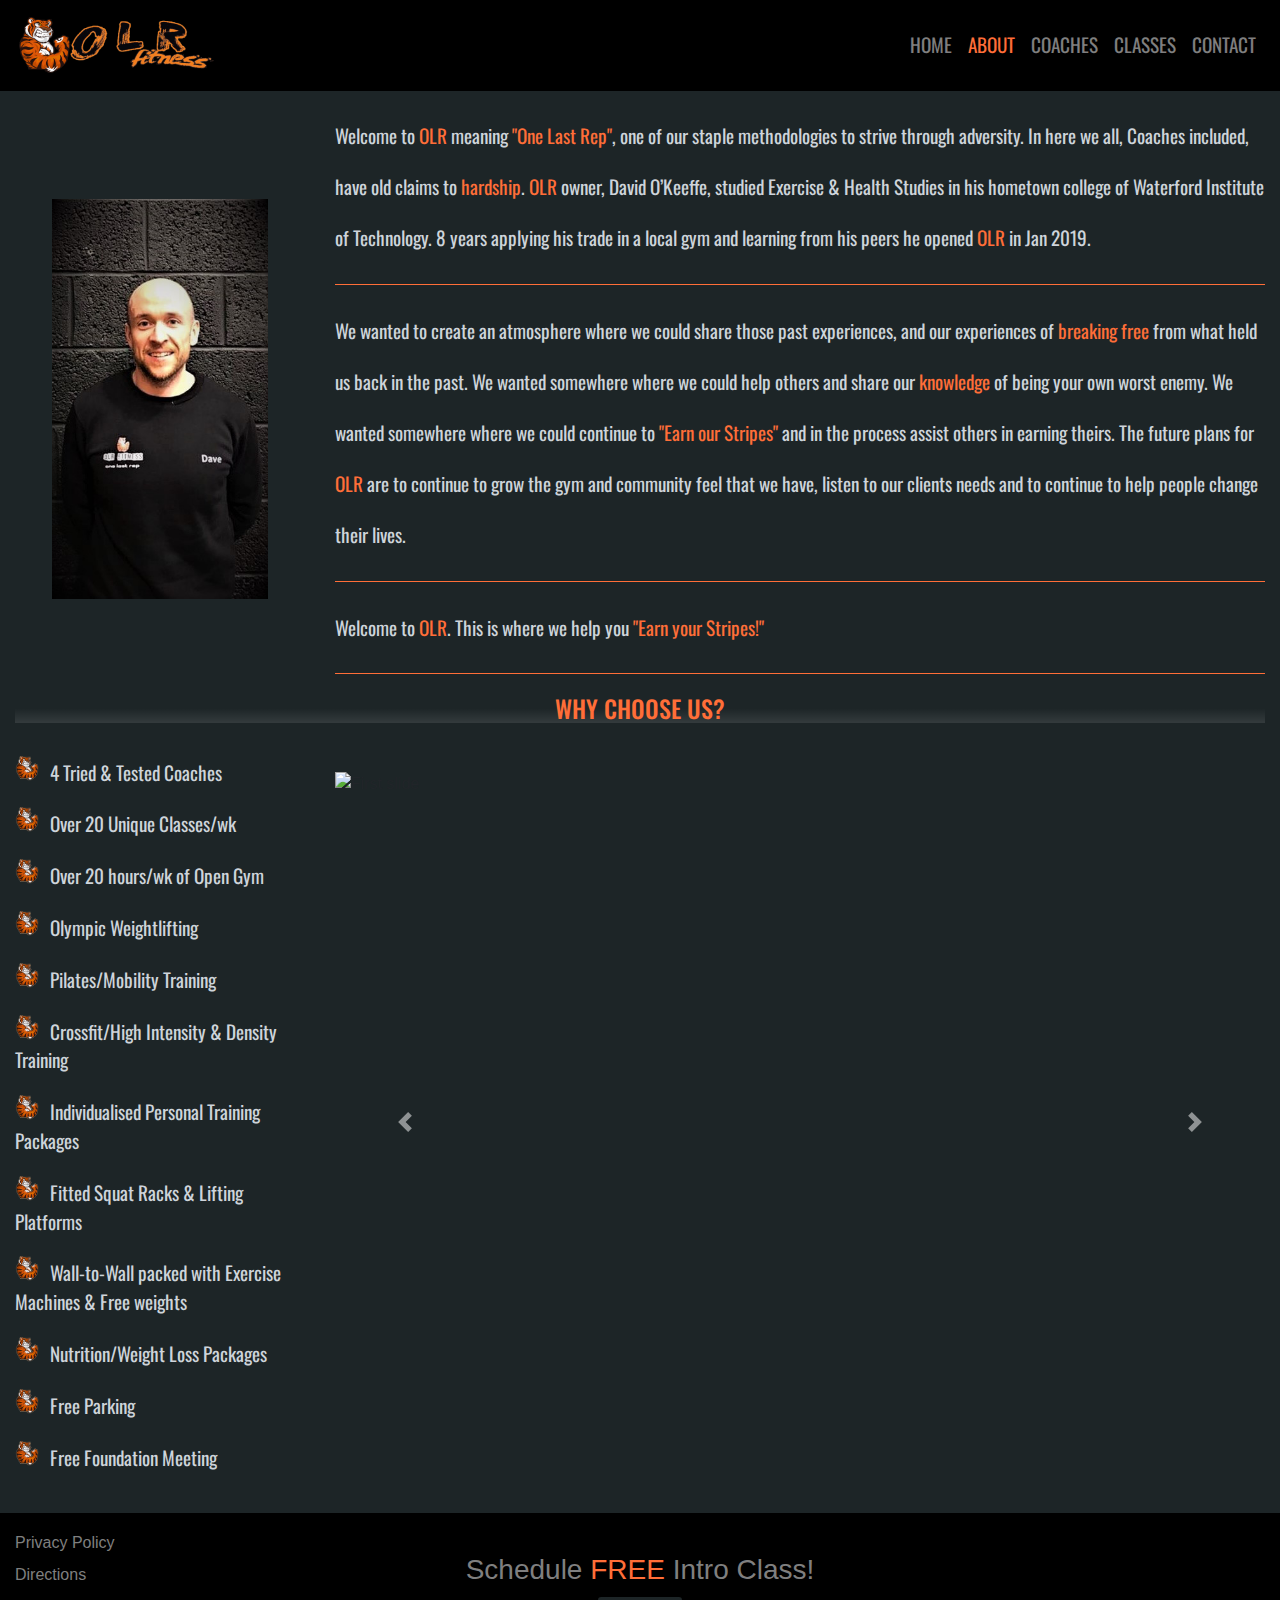
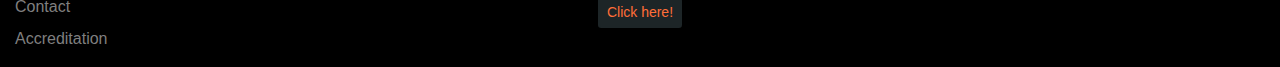
==== commit a3ba65f7: "Added more html Comments and removed obsolete comments" ====
--- a/about.html
+++ b/about.html
@@ -14,6 +14,7 @@
 </head>
 
 <body>
+
 <header>
 <!-- Nav -->
     <nav class="navbar navbar-expand-lg navbar-dark bg-custom fixed-top">
@@ -51,6 +52,7 @@
     </nav>
 </header>
 
+<!-- History of Gym & Owner Section -->
 <section class="container-fluid about-main justify-content-center">
     <div class="row">
         <div class="col-sm-12 col-md-4 col-lg-3 d-md-block owner-main">
@@ -70,6 +72,7 @@
     </div>
 </section>
 
+<!-- Section to describe gym amenities & image carousel to compliment amenities list -->
 <section class="container-fluid about-body">
     <div class="row">
        <div class="col-12 amenities-header uppercase">
@@ -237,13 +240,12 @@
             </div>
         </div>
     </div>
-<!-- / . Modal Popup -->
 
 <!-- JQuery -->
 <script src="https://code.jquery.com/jquery-3.3.1.slim.min.js"></script>
 <script src="https://cdnjs.cloudflare.com/ajax/libs/popper.js/1.14.7/umd/popper.min.js"></script>
 <script src="https://stackpath.bootstrapcdn.com/bootstrap/4.3.1/js/bootstrap.min.js"></script>
 
-
 </body>
+
 </html>--- a/css/style.css
+++ b/css/style.css
@@ -150,11 +150,11 @@
     margin: auto 0;
 }
 
-.owner-image {
-    background: url("../images/daveowner.jpg") no-repeat center;
-    position: relative;
-    background-size: cover;
-    height: 500px;
+.owner-main img {
+    height: 400px;
+    object-fit: contain;
+    min-height: 100%;
+    max-height: none;
 }
 
 .owner-details {
@@ -219,7 +219,12 @@
 
 /* About page Carousel */
 
+.carousel-container {
+    margin: auto 0;
+}
+
 .carousel img {
+    -o-object-fit: contain;
     object-fit: contain;
     height: 700px;
     min-width: 100%;
@@ -300,17 +305,6 @@
     background-position: center;
 }
 
-.list-group-item::after {
-    content: '';
-    display: inline-block;
-    height: 25px;
-    width: 35px;
-    background-image: url('../images/olrfitnessblack-tiger.png');
-    background-size: contain;
-    background-repeat: no-repeat;
-    background-position: center;
-}
-
 /* Classes Breakdown Section */
 
 .classes-breakdown {
@@ -520,7 +514,12 @@
 
 /* Sign-up Footer Section*/
 
+.sign-up {
+    margin: auto 0;
+}
+
 .sign-up h3 {
+    color: #7f7f7f;
     text-align: center;
     padding: 20px 0;
     margin-bottom: 0;
@@ -582,86 +581,9 @@
 
 /* Media Queries */
 
-@media (min-width: 992px) {
-    .col-sm-4 {
-        width: 100%;
-    }
-
-    .col-md-4 {
-        flex: 0 0 50%;
-        width: 33%;
-    }
-
-    /* Classes Page expansion */
-    .classes-breakdown ul::before {
-        height: 0;
-        width: 0;
-    }
-
-    .class-timetable-day {
-        border-top: 1px solid #ff6e38;
-        width: 100%;
-        margin: 20px 0;
-        padding: 15px 0 0 0;
-    }
-
-    .class-timetable-day {
-        display: flex;
-        flex-direction: row;
-    }
-
-    .class-timetable-day li {
-        width: 10%;
-        padding: 0 5px 0 5px;
-        min-height: 100px;
-    }
-
-    /* Contact Form width resize */
-    .contact-form form {
-        width: 50%;
-        margin: auto;
-    }
-}
-
-@media (max-width: 1280px) {
-    /* Coaches Section Margin Modifications */
-
-    .coach-bio {
-        margin: auto;
-    }
-
-    .coach-expertise {
-        margin: auto;
-    }
-}
-
-@media (min-width: 768px) {
-    /* Footer Additional & Social Links Alignment correction for tablet */
-    .additional-links-footer {
-        text-align: left;
-    }
-
-    .social-links {
-        text-align: right;
-    }
-}
-
-@media (min-width: 576px) and (max-width: 1024px){
-    /* Footer Additional and CTA Sections Padding correction for tablet sizes */
-    .footer-list {
-        padding-top: 10px;
-    }
-
-    .free-intro {
-        padding-bottom: 10px;
-    }
-
-    .free-intro-header {
-        padding: 10px 0 !important;
-    }
-}
-
-@media (max-width: 576px) {
+/* Mobile Screen Size */
+@media (min-width: 320px) {
+    /* Testimonial block dividers width correction for mobile */
     .testimonial-media::after {
         content: "";
         display: block;
@@ -670,4 +592,88 @@
         margin: 20px auto 0;
         background: #ff6e38;
     }
+
+    /* Margin control on owner image to add spacing from Navbar on less then tablet sizes */
+    .owner-main img {
+        margin: 15px 0 0 0;
+    }
+}
+
+/* Small Tablet Screen Size */
+@media (min-width: 576px) {
+    .col-sm-4 {
+        width: 100%;
+    }
+
+    .col-md-4 {
+        flex: 0 0 50%;
+        width: 33%;
+    }
+
+    /* Coaches Section Margin Modifications */
+    .coach-bio {
+        margin: auto;
+    }
+
+    .coach-expertise {
+        margin: auto;
+    }
+
+    /* Footer Additional and CTA Sections Padding correction for tablet sizes */
+    .footer-list {
+        padding-top: 10px;
+    }
+
+    .free-intro {
+        padding-bottom: 10px;
+    }
+
+    .free-intro-header {
+        padding: 10px 0 !important;
+    }
+}
+
+/* Tablet Screen Size */
+@media (min-width: 768px) {
+    /* Footer Additional & Social Links Alignment correction for tablet */
+    .additional-links-footer {
+        text-align: left;
+    }
+
+    .social-links {
+        text-align: right;
+    }
+}
+
+/* Large Tablet & Small Laptop Screen Size */
+@media (min-width: 992px) {
+    /* Classes Page row to column expansion */
+    .classes-breakdown ul::before {
+        height: 0;
+        width: 0;
+    }
+
+    .class-timetable-day {
+        border-top: 1px solid #ff6e38;
+        width: 100%;
+        margin: 20px 0;
+        padding: 15px 0 0 0;
+    }
+
+    .class-timetable-day {
+        display: flex;
+        flex-direction: row;
+    }
+
+    .class-timetable-day li {
+        width: 10%;
+        padding: 0 5px 0 5px;
+        min-height: 100px;
+    }
+
+    /* Contact Form width resize */
+    .contact-form form {
+        width: 50%;
+        margin: auto;
+    }
 }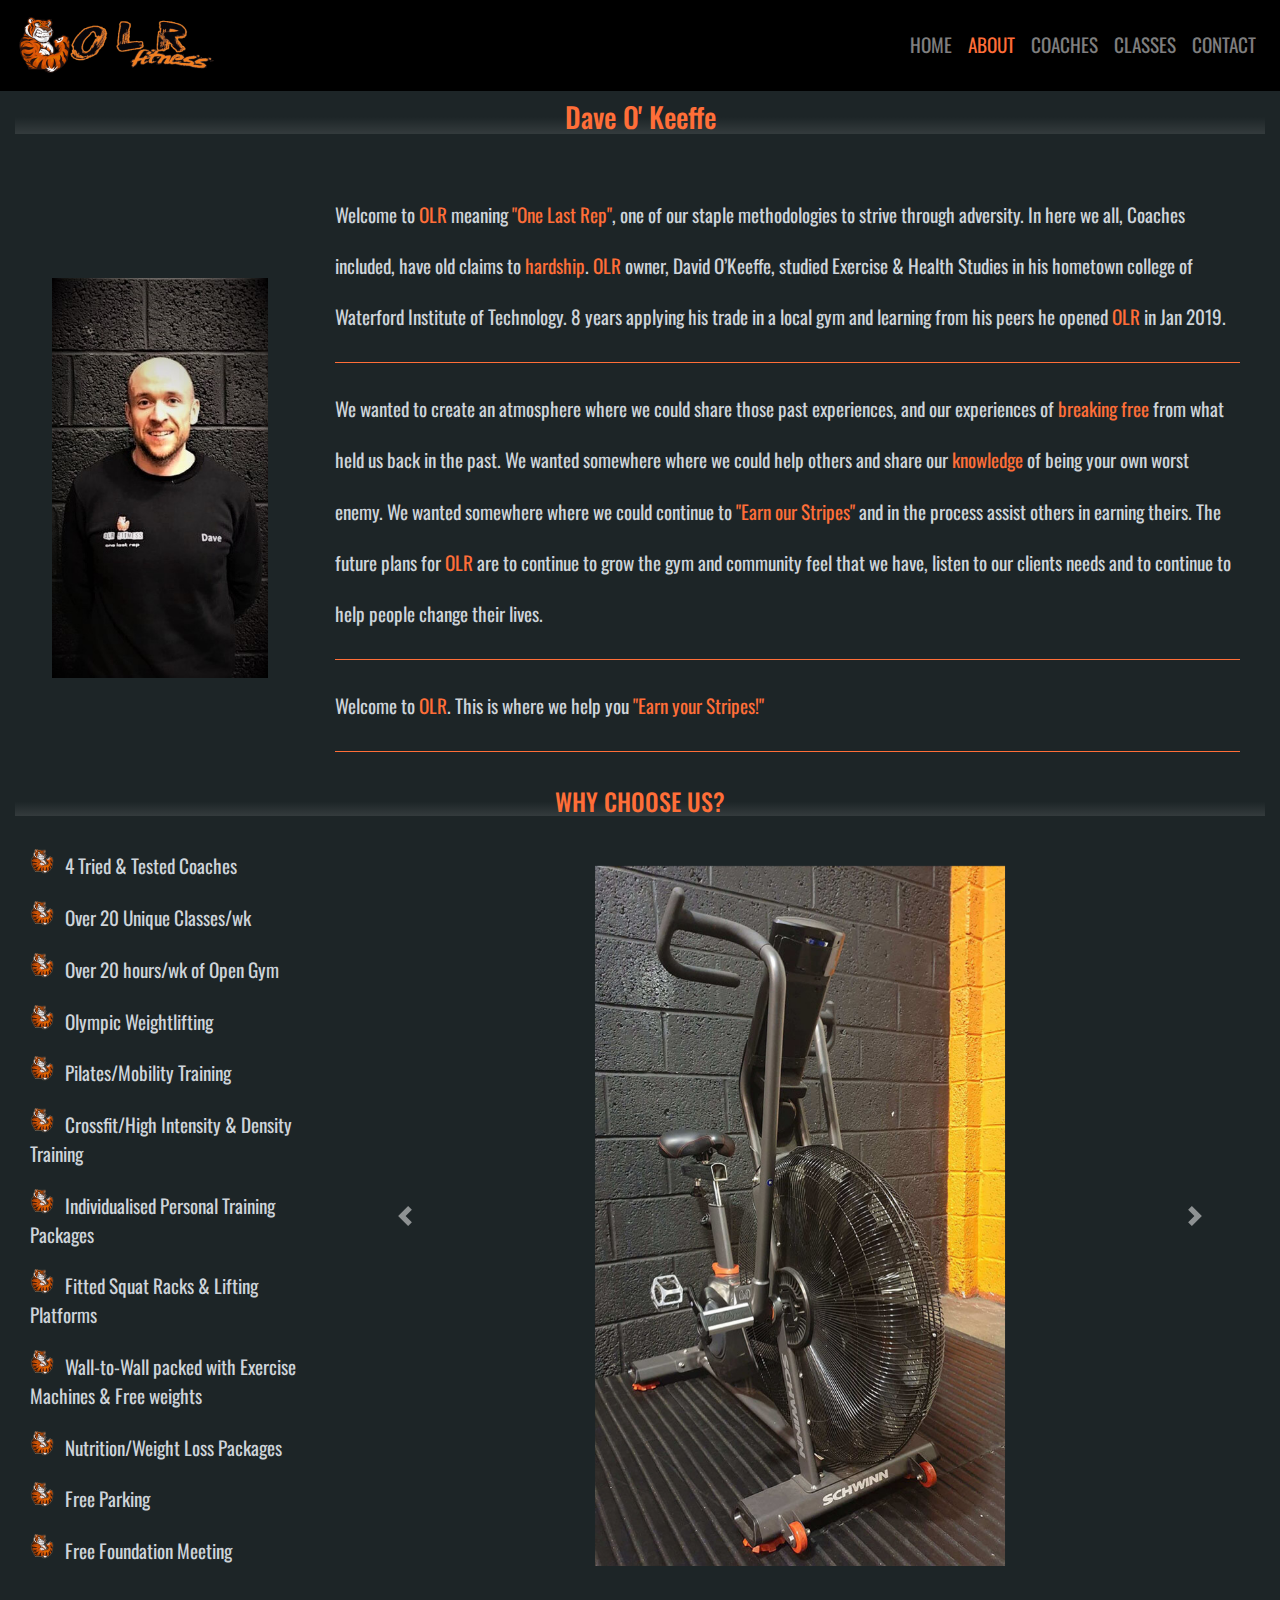
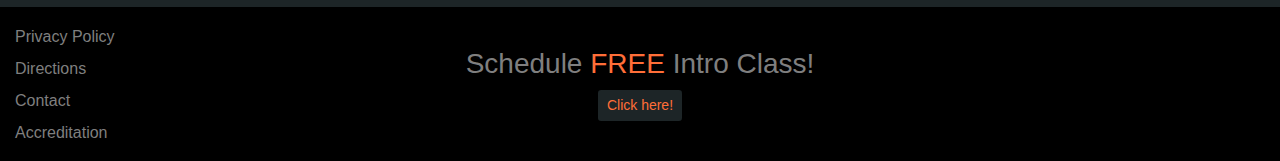
==== commit 9d7f27a6: "moved css & images folders from root to assets folder & relinked images & stylesheet" ====
--- a/about.html
+++ b/about.html
@@ -6,9 +6,9 @@
           content="width=device-width, initial-scale=1.0">
     <meta http-equiv="X-UA-Compatible" content="ie=edge">
     <link rel="shortcut icon" href="favicon.ico" type="image/x-icon">
-    <link rel="stylesheet" href="css/style.css" type="text/css">
     <link rel="stylesheet" href="https://maxcdn.bootstrapcdn.com/bootstrap/4.1.3/css/bootstrap.min.css">
     <link rel="stylesheet" href="https://use.fontawesome.com/releases/v5.8.1/css/all.css" integrity="sha384-50oBUHEmvpQ+1lW4y57PTFmhCaXp0ML5d60M1M7uH2+nqUivzIebhndOJK28anvf" crossorigin="anonymous">
+    <link rel="stylesheet" href="assets/css/style.css" type="text/css">
     <link rel="stylesheet" href="https://fonts.googleapis.com/css?family=Oswald">
     <title>One Last Rep | Earn your Stripes!</title>
 </head>
@@ -21,7 +21,7 @@
 
         <!-- Gym Logo -->
         <a class="navbar-brand" href="index.html">
-            <img src="images/olrfitnesslogo.png" alt="gym Logo" title="gym Logo">
+            <img src="assets/images/olrfitnesslogo.png" alt="gym Logo" title="gym Logo">
         </a>
 
         <!-- Toggler Icon on Mobile -->
@@ -55,8 +55,13 @@
 <!-- History of Gym & Owner Section -->
 <section class="container-fluid about-main justify-content-center">
     <div class="row">
+        <div class="col-sm-12 owner-name">
+            <h3>Dave O' Keeffe</h3>
+        </div>
+    </div>
+    <div class="row">
         <div class="col-sm-12 col-md-4 col-lg-3 d-md-block owner-main">
-            <img src="images/daveowner.jpg" class="img-fluid mx-auto d-block" alt="One Last Rep Owner ~ Dave O Keeffe">
+            <img src="assets/images/daveowner.jpg" class="img-fluid mx-auto d-block" alt="One Last Rep Owner ~ Dave O Keeffe">
         </div>
         <div class="col-sm-12 col-md-8 col-lg-9 owner-details">
             <p> Welcome to <span class="orange">OLR</span> meaning <span class="orange">"One Last Rep"</span>, one of our staple methodologies to strive through adversity.
@@ -102,37 +107,37 @@
             <div id="carouselExampleControls" class="carousel slide" data-ride="carousel">
               <div class="carousel-inner">
                 <div class="carousel-item active">
-                  <img class="d-block w-100 img-fluid" src="images/assaultbike.jpg" alt="First slide">
-                </div>
-                <div class="carousel-item">
-                  <img class="d-block w-100 img-fluid" src="images/bikeerg.jpg" alt="Second slide">
-                </div>
-                <div class="carousel-item">
-                  <img class="d-block w-100 img-fluid" src="images/dumbbells.jpg" alt="Third slide">
-                </div>
-                <div class="carousel-item">
-                  <img class="d-block w-100 img-fluid" src="images/squatracks2.jpg" alt="Fourth slide">
-                </div>
-                <div class="carousel-item">
-                  <img class="d-block w-100 img-fluid" src="images/prowlers.jpg" alt="Fifth slide">
-                </div>
-                <div class="carousel-item">
-                  <img class="d-block w-100 img-fluid" src="images/resistancebands.jpg" alt="Sixth slide">
-                </div>
-                <div class="carousel-item">
-                  <img class="d-block w-100 img-fluid" src="images/rower.jpg" alt="Seventh slide">
-                </div>
-                <div class="carousel-item">
-                  <img class="d-block w-100 img-fluid" src="images/squatrack.jpg" alt="Eighth slide">
-                </div>
-                <div class="carousel-item">
-                  <img class="d-block w-100 img-fluid" src="images/skierg.jpg" alt="Ninth slide">
-                </div>
-                <div class="carousel-item">
-                  <img class="d-block w-100 img-fluid" src="images/medicineballs.jpg" alt="Tenth slide">
-                </div>
-                <div class="carousel-item">
-                  <img class="d-block w-100 img-fluid" src="images/olrfitnessblack-tiger.png" alt="Eleventh slide">
+                  <img class="d-block w-100 img-fluid" src="assets/images/assaultbike.jpg" alt="First slide">
+                </div>
+                <div class="carousel-item">
+                  <img class="d-block w-100 img-fluid" src="assets/images/bikeerg.jpg" alt="Second slide">
+                </div>
+                <div class="carousel-item">
+                  <img class="d-block w-100 img-fluid" src="assets/images/dumbbells.jpg" alt="Third slide">
+                </div>
+                <div class="carousel-item">
+                  <img class="d-block w-100 img-fluid" src="assets/images/squatracks2.jpg" alt="Fourth slide">
+                </div>
+                <div class="carousel-item">
+                  <img class="d-block w-100 img-fluid" src="assets/images/prowlers.jpg" alt="Fifth slide">
+                </div>
+                <div class="carousel-item">
+                  <img class="d-block w-100 img-fluid" src="assets/images/resistancebands.jpg" alt="Sixth slide">
+                </div>
+                <div class="carousel-item">
+                  <img class="d-block w-100 img-fluid" src="assets/images/rower.jpg" alt="Seventh slide">
+                </div>
+                <div class="carousel-item">
+                  <img class="d-block w-100 img-fluid" src="assets/images/squatrack.jpg" alt="Eighth slide">
+                </div>
+                <div class="carousel-item">
+                  <img class="d-block w-100 img-fluid" src="assets/images/skierg.jpg" alt="Ninth slide">
+                </div>
+                <div class="carousel-item">
+                  <img class="d-block w-100 img-fluid" src="assets/images/medicineballs.jpg" alt="Tenth slide">
+                </div>
+                <div class="carousel-item">
+                  <img class="d-block w-100 img-fluid" src="assets/images/olrfitnessblack-tiger.png" alt="Eleventh slide">
                 </div>
               </div>
                   <a class="carousel-control-prev" href="#carouselExampleControls" role="button" data-slide="prev">
@@ -231,7 +236,7 @@
                         </div>
                         <div class="form-group">
                             <label for="goals">What are your Goals?</label>
-                            <textarea class="form-control" id="goals" aria-describedby="goalsNoHelp" placeholder="Tell us what you need!" required></textarea>
+                            <textarea class="form-control" id="goals" aria-describedby="goalsHelp" placeholder="Tell us what you need!" required></textarea>
                             <small id="goalsHelp" class="form-text text-muted">This information is strictly confidential and will enable us to tailor your first class to your requirement!</small>
                         </div>
                         <button type="submit" class="btn btn-success">Submit</button>
--- a/assets/css/style.css
+++ b/assets/css/style.css
@@ -0,0 +1,691 @@
+/* Global */
+
+.container-wrapper {
+    width: 100%;
+}
+
+.uppercase {
+    text-transform: uppercase;
+}
+
+.text-center {
+    text-align: center;
+}
+
+.orange {
+    color: #ff6e38;
+}
+
+/* Block Dividers */
+
+.block-divider {
+    width: 175px;
+    height: 2px;
+    border: 0;
+    background-color: orangered;
+}
+
+/* Navbar */
+
+.navbar {
+    margin-bottom: 0;
+    border: 0;
+    background-color: black;
+    text-align: center;
+}
+
+.navbar-brand {
+    height: 75px;
+}
+
+.navbar-brand img{
+    width: 200px;
+    height: 65px;
+}
+
+.nav-item {
+    font-size: 1.2em;
+    font-family: 'Oswald', sans-serif;
+}
+
+/* Use of !important here to override the navbar-dark class active state color from the bootstrap scss styles */
+.active a {
+    color: #ff6e38 !important;
+}
+
+/* Use of !important here to override the navbar-dark hover state color from the bootstrap scss styles */
+.navbar ul li a:hover {
+    color: #ff6e38 !important;
+    transition: all 0.35s ease-in-out;
+    -moz-transition: all 0.35s ease-in-out;
+    -webkit-transition: all 0.35s ease-in-out;
+    -o-transition: all 0.35s ease-in-out;
+}
+
+/* Index Welcome image */
+
+figure {
+    margin: 0;
+}
+
+.main-img {
+    height: 50vh;
+    width: 100%;
+    background: url("../images/busyGym.jpg") no-repeat center 75%;
+      -webkit-background-size: cover;
+      -moz-background-size: cover;
+      -o-background-size: cover;
+    background-size: cover;
+
+    display: flex;
+    align-items: center;
+    justify-content: center;
+
+    position: relative;
+}
+
+.main-img .lead {
+    margin: 25px 0 0 0;
+    color: white;
+    text-shadow: -1px 0 #1d2527, 0 1px #1d2527, 1px 0 #1d2527, 0 -1px #1d2527;
+    font-size: 2.4rem;
+    font-weight: 400;
+    text-align: center;
+}
+
+.main-img .orange {
+    text-shadow: -0.5px 0 #31393c, 0 0.5px #31393c, 0.5px 0 #31393c, 0 -0.5px #31393c;
+}
+
+/* Index Testimonials Section */
+
+.container-wrapper-testimonials {
+    margin: 0;
+    padding-top: 50px;
+    padding-bottom: 50px;
+    background-color: #1d2527;
+}
+
+.testimonials-header {
+    color: orangered;
+    text-align: center;
+}
+
+.testimonial {
+    padding: 20px 0;
+}
+
+.testimonial-media {
+    margin: 15px 0;
+}
+
+.testimonial-media::after {
+    content: "";
+    display: block;
+    height: 1px;
+    width: 100%;
+    margin: 20px auto 0;
+    background: #ff6e38;
+}
+
+.media {
+    margin: 10px auto;
+}
+
+.media img{
+    height: 150px;
+    object-fit: contain;
+    min-height: 100%;
+    max-height: none;
+    border-radius: 15% 15% 15% 15% / 10% 10% 10% 10% ;
+}
+
+.blockquote p {
+    color: white;
+    margin: auto;
+    padding: 0 15px;
+}
+
+/* About Owner & History Section */
+
+.about-main {
+    margin-top: 90px;
+    background: #1d2527;
+}
+
+.owner-main {
+    margin: auto 0;
+}
+
+.owner-main img {
+    height: 400px;
+    object-fit: contain;
+    min-height: 100%;
+    max-height: none;
+}
+
+.owner-details {
+    font-size: 1.2em;
+    line-height: 3.2rem;
+    font-family: 'oswald', sans-serif;
+    color: #ced4da;
+    margin-top: 20px;
+    padding: 15px;
+}
+
+.owner-details p::after {
+    content: "";
+    display: block;
+    height: 1px;
+    width: 100%;
+    margin: 20px 0;
+    background: #ff6e38;
+}
+
+/* Amenities List Breakdown Section */
+
+.about-body {
+    background-color: #1d2527;
+}
+
+.amenities-header h4 {
+    font-family: 'Oswald', sans-serif;
+    text-align: center;
+    color: #ff6e38;
+    background-image: linear-gradient(rgba(0, 0, 0, 0), rgba(0, 0, 0, 0) , rgba(255, 255, 255, 0.1));
+}
+
+.amenities-list {
+    color: #ced4da;
+    list-style-type: none;
+    padding: 15px 0;
+    text-align: left;
+}
+
+.amenities-item {
+    background-color: #1d2527;
+    border: none;
+}
+
+.amenities-list li {
+    font-family: 'Oswald', sans-serif;
+    font-size: 1.2em;
+    padding: 10px 0;
+}
+
+.amenities-item::before {
+    content: '';
+    display: inline-block;
+    height: 25px;
+    width: 35px;
+    background-image: url('../images/olrfitnessblack-tiger.png');
+    background-size: contain;
+    background-repeat: no-repeat;
+}
+
+/* About page Carousel */
+
+.carousel-container {
+    margin: auto 0;
+}
+
+.carousel img {
+    -o-object-fit: contain;
+    object-fit: contain;
+    height: 700px;
+    min-width: 100%;
+    max-width: none;
+}
+
+.carousel-item {
+    margin: 20px auto;
+}
+
+/* Owner & Coaches Name headers on About page & Coaches page */
+.coach-name, .owner-name h3 {
+    font-family: 'Oswald', sans-serif;
+    text-align: center;
+    color: #ff6e38;
+    background-image: linear-gradient(rgba(0, 0, 0, 0), rgba(0, 0, 0, 0) , rgba(255, 255, 255, 0.1));
+    margin: 10px 0 20px 0;
+}
+
+/* Coaches Profile Section */
+
+.coaches-profiles {
+    margin-top: 90px;
+    background-color: #1d2527;
+}
+
+.coach-details {
+    margin: 20px auto;
+}
+
+.coach-details img {
+    height: 300px;
+    object-fit: contain;
+    min-height: 100%;
+    max-height: none;
+}
+
+.coach-expertise h4 {
+    font-family: 'Oswald', sans-serif;
+    color: #ced4da;
+    text-decoration: underline;
+    text-align: center;
+    padding-top: 10px;
+}
+
+.coach-bio p {
+    color: #ced4da;
+    font-family: 'Oswald', sans-serif;
+    line-height: 2.6em;
+    font-size: 20px;
+}
+
+.list-group {
+    color: #ced4da;
+    list-style-type: none;
+    padding: 15px 0;
+    text-align: center;
+}
+
+.list-group-item {
+    background-color: #1d2527;
+    border: none;
+}
+
+.list-group li {
+    font-family: 'Oswald', sans-serif;
+    font-size: 1.2em;
+    padding: 10px 0;
+}
+
+.list-group-item::before {
+    content: '';
+    display: inline-block;
+    height: 25px;
+    width: 35px;
+    background-image: url('../images/olrfitnessblack-tiger.png');
+    background-size: contain;
+    background-repeat: no-repeat;
+    background-position: center;
+}
+
+/* Classes Breakdown Section */
+
+.classes-breakdown {
+    margin-top: 90px;
+    background-color: #1d2527;
+}
+
+/* Classes Class details */
+
+.class-details i {
+    color: #ced4da;
+}
+
+/* Classes Timetable */
+
+.timetable-header {
+    margin-top: 10px;
+}
+
+.timetable-header h2 {
+    color: #ff6e38;
+    text-align: center;
+    font-family: 'Oswald', sans-serif;
+}
+
+.timetable-header h2::after {
+    content: "";
+    display: block;
+    height: 1px;
+    width: 100%;
+    margin: 20px 0;
+    background: #ff6e38;
+}
+
+.timetable-subheader {
+    color: #ced4da;
+    text-align: center;
+    font-family: 'Oswald', sans-serif;
+    font-size: large;
+    margin-bottom: 0;
+}
+
+.class-timetable-day {
+    font-family: 'Oswald', sans-serif;
+    font-size: 1.2em;
+    text-align: center;
+    margin: 0;
+    padding: 0;
+    width: 100%;
+}
+
+.class-timetable-day li {
+    border: 2px solid #ff6e38;
+    list-style-type: none;
+    border-radius: 14px 14px 0 0;
+    margin: 10px;
+    overflow: auto;
+    background: #ced4da;
+}
+
+ul .day {
+    background-color: #ff6e38;
+    padding: 6px 10px 10px 10px;
+}
+
+.day h4 {
+    color: #1d2527;
+    text-align: left;
+    font-size: 1.4em;
+}
+
+.classes-breakdown ul::before {
+    content: "";
+    display: block;
+    height: 1px;
+    width: 100%;
+    margin: 20px 0;
+    background: #ff6e38;
+}
+
+/* Contact Form */
+
+.contact-form-section {
+    margin: 91px 0 20px 0;
+
+    background: url("../images/barbells.jpg") no-repeat center;
+      -webkit-background-size: cover;
+      -moz-background-size: cover;
+      -o-background-size: cover;
+      background-size: cover;
+    box-shadow: inset 0 0 0 1000px rgba(0,0,0,.5);
+
+    padding: 20px;
+    border-bottom: solid 1px orangered;
+
+}
+
+.contact-form-header {
+    font-family: 'Oswald', sans-serif;
+    color: #ff6e38;
+    padding-top: 10px;
+}
+
+.contact-form-header::after {
+    content: "";
+    display: block;
+    height: 1px;
+    width: 80%;
+    margin: 20px auto 0;
+    background: #ff6e38;
+}
+
+.contact-form-sub-header {
+    font-family: 'Oswald', sans-serif;
+    color: #ced4da;
+    padding-bottom: 10px;
+}
+
+form .form-control {
+    margin-bottom: 10px;
+}
+
+#query {
+    height: 15rem;
+}
+
+.custom-select {
+    color: #495057;
+    margin-bottom: 10px;
+}
+
+/* Opening Hours Contact Page */
+
+.opening-hours-header {
+    font-family: 'Oswald', sans-serif;
+    font-size: 1.6em;
+    color: #1d2527;
+    padding: 0;
+    margin: 0 auto 15px;
+}
+
+.opening-hours-header h4::after {
+    content: "";
+    display: block;
+    height: 1px;
+    width: 80%;
+    margin: 20px auto 0;
+    background: #ff6e38;
+}
+
+.opening-hours ul {
+    font-family: 'Oswald', sans-serif;
+    font-size: 1.2em;
+    color: #1d2527;
+    list-style-type: none;
+    padding: 0;
+    margin: auto;
+}
+
+.opening-hours li {
+    margin-bottom: 20px;
+}
+
+.weekdays p {
+    margin-bottom: 0;
+    text-decoration: underline;
+}
+
+.weekdays i {
+    color: #ff6e38;
+}
+
+
+/* Footer */
+
+footer {
+    background: #000000;
+}
+
+/* Auxiliary Links */
+
+.footer-list .additional-links-footer {
+    padding-left: 0;
+}
+
+.footer-list .footer-item a {
+    color: #7f7f7f;
+}
+
+.footer-item {
+    list-style-type: none;
+    padding-top: 0.5rem;
+}
+
+.footer-list li a {
+    text-decoration: none;
+    transition: all 0.35s ease-in-out;
+    -moz-transition: all 0.35s ease-in-out;
+    -webkit-transition: all 0.35s ease-in-out;
+    -o-transition: all 0.35s ease-in-out;
+}
+
+.footer-list li a:hover {
+    color: #ff6e38;
+}
+
+/* Sign-up Footer Section*/
+
+.sign-up {
+    margin: auto 0;
+}
+
+.sign-up h3 {
+    color: #7f7f7f;
+    text-align: center;
+    padding: 20px 0;
+    margin-bottom: 0;
+}
+
+.free-intro .faded-orange {
+    color: #ff6e38;
+}
+
+.btn--orange {
+    background-color: #1d2527;
+    color: #ff6e38;
+    justify-content: center;
+    align-items: center;
+}
+
+/* Social Media Links Footer Section */
+
+.social-links {
+    padding-top: 50px;
+    text-align: center;
+}
+
+.social-links li a i {
+    width: 40px;
+    height: 40px;
+    font-size: 2em;
+    color: #7f7f7f;
+    transition: all 0.35s ease-in-out;
+    -moz-transition: all 0.35s ease-in-out;
+    -webkit-transition: all 0.35s ease-in-out;
+    -o-transition: all 0.35s ease-in-out;
+}
+
+.social-links li a i:hover {
+    color: #ff6e38;
+}
+
+/* Modal */
+
+.modal-header, .form-group {
+    color: orangered;
+}
+
+.close {
+    color: orangered;
+}
+
+/* !important needed here to override bootstrap scss styles of the class .text-muted */
+.form-group small {
+    color: #7e9ca7 !important;
+}
+
+.btn-success {
+    background-color: white;
+    color: orangered;
+    border-color: #ced4da;
+}
+
+/* Media Queries */
+
+/* Mobile Screen Size */
+@media (min-width: 320px) {
+    /* Testimonial block dividers width correction for mobile */
+    .testimonial-media::after {
+        content: "";
+        display: block;
+        height: 1px;
+        width: 80%;
+        margin: 20px auto 0;
+        background: #ff6e38;
+    }
+
+    /* Margin control on owner image to add spacing from Navbar on less then tablet sizes */
+    .owner-main img {
+        margin: 15px 0 0 0;
+    }
+}
+
+/* Small Tablet Screen Size */
+@media (min-width: 576px) {
+    .col-sm-4 {
+        width: 100%;
+    }
+
+    /* Coaches Section Margin Modifications */
+    .coach-bio {
+        margin: auto;
+    }
+
+    .coach-expertise {
+        margin: auto;
+    }
+
+    /* Footer Additional and CTA Sections Padding correction for tablet sizes */
+    .footer-list {
+        padding-top: 10px;
+    }
+
+    .free-intro {
+        padding-bottom: 10px;
+    }
+
+    /* Use os !important here to Reduce padding height between header and CTA button */
+    .free-intro-header {
+        padding: 10px 0 !important;
+    }
+}
+
+/* Tablet Screen Size */
+@media (min-width: 768px) {
+    /* Footer Additional & Social Links Alignment correction for tablet */
+    .additional-links-footer {
+        text-align: left;
+    }
+
+    .social-links {
+        text-align: right;
+    }
+
+    /* Additional spacing from right edge of screen on owner-details section text */
+    .owner-details {
+        padding-right: 40px;
+    }
+
+    /* Additional spacing from left edge of screen on amenities-list */
+    .amenities-list {
+        padding-left: 15px;
+    }
+}
+
+/* Large Tablet & Small Laptop Screen Size */
+@media (min-width: 992px) {
+    /* Classes Page ~ row to column expansion */
+    .classes-breakdown ul::before {
+        height: 0;
+        width: 0;
+    }
+
+    .class-timetable-day {
+        border-top: 1px solid #ff6e38;
+        width: 100%;
+        margin: 20px 0;
+        padding: 15px 0 0 0;
+    }
+
+    .class-timetable-day {
+        display: flex;
+        flex-direction: row;
+    }
+
+    .class-timetable-day li {
+        width: 10%;
+        padding: 0 5px 0 5px;
+        min-height: 100px;
+    }
+
+    /* Contact Form width resize */
+    .contact-form form {
+        width: 50%;
+        margin: auto;
+    }
+}